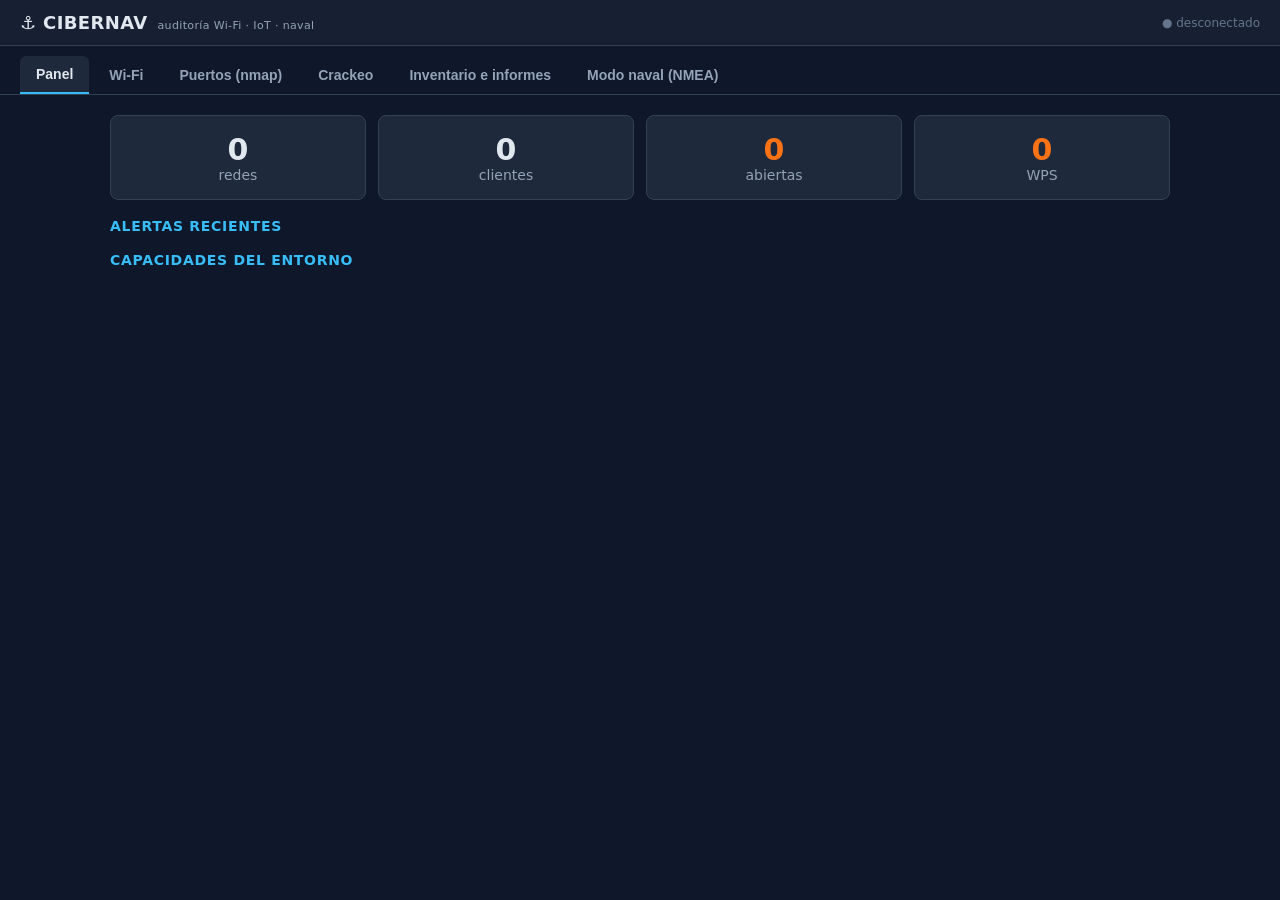
==== templates/index.html @ 63203d82 "feat: crackeo de handshakes por diccionario (aircrack-ng / hashcat) - modules/cracker.py: ataque de " ====
<!DOCTYPE html>
<html lang="es">
<head>
    <meta charset="UTF-8">
    <meta name="viewport" content="width=device-width, initial-scale=1.0">
    <title>CIBERNAV — Suite de auditoría de red</title>
    <link rel="stylesheet" href="/static/css/style.css">
</head>
<body>
<header class="topbar">
    <div class="brand">⚓ CIBERNAV<span class="tag">auditoría Wi-Fi · IoT · naval</span></div>
    <div id="ws-status" class="ws-status off">● desconectado</div>
</header>

<div id="cap-banner" class="cap-banner hidden"></div>

<nav class="tabs">
    <button class="tab active" data-tab="panel">Panel</button>
    <button class="tab" data-tab="wifi">Wi-Fi</button>
    <button class="tab" data-tab="nmap">Puertos (nmap)</button>
    <button class="tab" data-tab="crackeo">Crackeo</button>
    <button class="tab" data-tab="inventario">Inventario e informes</button>
    <button class="tab" data-tab="naval">Modo naval (NMEA)</button>
</nav>

<main>
    <!-- PANEL -->
    <section id="panel" class="panel active">
        <div class="grid-stats">
            <div class="stat"><div class="n" id="s-net">0</div>redes</div>
            <div class="stat"><div class="n" id="s-cli">0</div>clientes</div>
            <div class="stat"><div class="n warn" id="s-open">0</div>abiertas</div>
            <div class="stat"><div class="n warn" id="s-wps">0</div>WPS</div>
        </div>
        <h3>Alertas recientes</h3>
        <ul id="alerts" class="alerts"></ul>
        <h3>Capacidades del entorno</h3>
        <div id="caps" class="caps"></div>
    </section>

    <!-- WIFI -->
    <section id="wifi" class="panel">
        <div class="row">
            <select id="iface"></select>
            <button onclick="app.startMonitor()">Activar modo monitor</button>
            <button class="ghost" onclick="app.stopMonitor()">Detener</button>
            <button onclick="app.startScan()">▶ Escanear</button>
            <button class="ghost" onclick="app.stopScan()">■ Parar escaneo</button>
        </div>
        <table class="data"><thead><tr>
            <th>BSSID</th><th>ESSID</th><th>Canal</th><th>Cifrado</th><th>Señal</th><th>Acción</th>
        </tr></thead><tbody id="net-rows"></tbody></table>
        <h3>Salida de ataques</h3>
        <pre id="attack-out" class="console"></pre>
    </section>

    <!-- NMAP -->
    <section id="nmap" class="panel">
        <div class="row">
            <input id="nmap-ip" placeholder="IP objetivo (p. ej. 192.168.1.1)">
            <select id="nmap-profile">
                <option value="rápido">Rápido</option>
                <option value="estándar">Estándar</option>
                <option value="completo">Completo</option>
            </select>
            <button onclick="app.scanPorts()">Escanear puertos</button>
        </div>
        <div id="nmap-results"></div>
    </section>

    <!-- CRACKEO -->
    <section id="crackeo" class="panel">
        <p class="hint">Ataque de diccionario sobre una captura ya obtenida (handshake WPA/WPA2 o PMKID). Solo sobre redes propias o autorizadas.</p>
        <div class="row">
            <input id="wordlist" placeholder="Diccionario (por defecto: rockyou)" >
            <button class="ghost" onclick="app.loadCaptures()">↻ Actualizar capturas</button>
        </div>
        <table class="data"><thead><tr>
            <th>Captura</th><th>Tipo</th><th>Tamaño</th><th>BSSID (opcional)</th><th>Acción</th>
        </tr></thead><tbody id="capture-rows"></tbody></table>
        <div id="crack-key"></div>
        <h3>Salida del crackeo</h3>
        <pre id="crack-out" class="console"></pre>
    </section>

    <!-- INVENTARIO -->
    <section id="inventario" class="panel">
        <div class="row">
            <input id="inv-target" placeholder="Red/host (p. ej. 192.168.1.0/24)">
            <input id="inv-name" placeholder="Nombre del objetivo (p. ej. Oficina, Buque Nereida)">
            <label class="chk"><input type="checkbox" id="inv-os"> Detectar SO (sudo)</label>
            <button onclick="app.inventoryScan()">Inventariar</button>
        </div>
        <p class="hint">Genera un inventario persistente y sirve de base para los informes.</p>
        <table class="data"><thead><tr>
            <th>#</th><th>Objetivo</th><th>Tipo</th><th>Fecha</th><th>Informe</th>
        </tr></thead><tbody id="scan-rows"></tbody></table>
    </section>

    <!-- NAVAL -->
    <section id="naval" class="panel">
        <p class="hint">Prueba de concepto: comprueba si los datos de navegación (NMEA) viajan en claro por la red.</p>
        <div class="row">
            <input id="nmea-ip" placeholder="IP del multiplexor/instrumento NMEA">
            <input id="nmea-port" type="number" value="10110" style="max-width:110px">
            <button onclick="app.nmea()">Capturar</button>
            <button class="ghost" onclick="app.nmeaAuto()">Probar puertos habituales</button>
        </div>
        <div id="nmea-result"></div>
    </section>
</main>

<script src="/static/js/app.js"></script>
</body>
</html>
---- static/css/style.css ----
:root {
  --bg: #0f172a; --panel: #1e293b; --panel2: #172033; --line: #334155;
  --txt: #e2e8f0; --muted: #94a3b8; --accent: #38bdf8; --accent2: #0ea5e9;
  --crit: #ef4444; --alto: #f97316; --medio: #eab308; --bajo: #22c55e; --desc: #64748b;
}
* { box-sizing: border-box; }
body { margin: 0; background: var(--bg); color: var(--txt); font-family: system-ui, -apple-system, Segoe UI, Roboto, sans-serif; font-size: 14px; }
h3 { margin: 18px 0 8px; color: var(--accent); font-size: 14px; text-transform: uppercase; letter-spacing: .05em; }

.topbar { display: flex; justify-content: space-between; align-items: center; padding: 12px 20px; background: var(--panel2); border-bottom: 1px solid var(--line); }
.brand { font-weight: 700; font-size: 18px; letter-spacing: .02em; }
.brand .tag { font-size: 11px; font-weight: 400; color: var(--muted); margin-left: 10px; }
.ws-status { font-size: 12px; }
.ws-status.on { color: var(--bajo); }
.ws-status.off { color: var(--desc); }

.cap-banner { background: #422006; border-bottom: 1px solid #713f12; color: #fed7aa; padding: 10px 20px; font-size: 13px; }
.cap-banner.hidden { display: none; }
.cap-banner div { margin: 2px 0; }

.tabs { display: flex; gap: 4px; padding: 10px 20px 0; border-bottom: 1px solid var(--line); flex-wrap: wrap; }
.tab { background: none; border: none; color: var(--muted); padding: 10px 16px; cursor: pointer; border-radius: 6px 6px 0 0; font-size: 14px; }
.tab:hover { color: var(--txt); }
.tab.active { color: var(--txt); background: var(--panel); border-bottom: 2px solid var(--accent); }

main { padding: 20px; max-width: 1100px; margin: 0 auto; }
.panel { display: none; }
.panel.active { display: block; }

.row { display: flex; gap: 8px; flex-wrap: wrap; align-items: center; margin-bottom: 12px; }
input, select { background: var(--panel2); border: 1px solid var(--line); color: var(--txt); padding: 9px 11px; border-radius: 6px; font-size: 14px; }
input { flex: 1; min-width: 160px; }
.chk { color: var(--muted); display: flex; align-items: center; gap: 6px; }
button { background: var(--accent2); border: none; color: #08131f; font-weight: 600; padding: 9px 14px; border-radius: 6px; cursor: pointer; font-size: 14px; }
button:hover { background: var(--accent); }
button.ghost { background: transparent; border: 1px solid var(--line); color: var(--muted); }
button.mini, a.mini { background: transparent; border: 1px solid var(--line); color: var(--accent); padding: 3px 9px; font-size: 12px; border-radius: 5px; text-decoration: none; }

.grid-stats { display: grid; grid-template-columns: repeat(4, 1fr); gap: 12px; }
.stat { background: var(--panel); border: 1px solid var(--line); border-radius: 8px; padding: 16px; text-align: center; color: var(--muted); }
.stat .n { font-size: 30px; font-weight: 700; color: var(--txt); }
.stat .n.warn { color: var(--alto); }

.alerts { list-style: none; padding: 0; margin: 0; }
.alerts li { background: var(--panel); border-left: 3px solid var(--desc); padding: 7px 12px; margin-bottom: 4px; border-radius: 4px; }
.alerts li small { color: var(--muted); }
.lvl-critical { border-color: var(--crit); }
.lvl-high, .lvl-warning { border-color: var(--alto); }
.lvl-info { border-color: var(--accent2); }

.caps { display: flex; flex-wrap: wrap; gap: 8px; }
.cap { padding: 5px 10px; border-radius: 6px; font-size: 12px; border: 1px solid var(--line); }
.cap.ok { color: var(--bajo); } .cap.no { color: var(--desc); }

table.data { width: 100%; border-collapse: collapse; margin-top: 8px; }
table.data th, table.data td { text-align: left; padding: 8px 10px; border-bottom: 1px solid var(--line); }
table.data th { color: var(--muted); font-weight: 600; font-size: 12px; text-transform: uppercase; }
.mono { font-family: ui-monospace, Menlo, monospace; font-size: 12px; }

.console { background: #05080f; border: 1px solid var(--line); border-radius: 6px; padding: 12px; min-height: 120px; max-height: 300px; overflow: auto; font-family: ui-monospace, Menlo, monospace; font-size: 12px; color: #86efac; white-space: pre-wrap; }

.finding { background: var(--panel); border: 1px solid var(--line); border-left: 4px solid var(--desc); border-radius: 6px; padding: 12px 14px; margin-bottom: 10px; }
.finding.r-crit { border-left-color: var(--crit); }
.finding.r-alto { border-left-color: var(--alto); }
.finding.r-medio { border-left-color: var(--medio); }
.finding.r-bajo { border-left-color: var(--bajo); }
.finding .fh { display: flex; align-items: center; gap: 10px; margin-bottom: 6px; }
.finding .port { color: var(--muted); font-family: ui-monospace, monospace; font-size: 12px; }
.finding .rec { color: var(--accent); font-size: 13px; }
.finding p { margin: 4px 0; }
.badge { font-size: 11px; padding: 2px 8px; border-radius: 10px; font-weight: 700; margin-left: auto; }
.badge.crit { background: var(--crit); color: #fff; } .badge.alto { background: var(--alto); color: #1a1a1a; }
.badge.medio { background: var(--medio); color: #1a1a1a; } .badge.bajo { background: var(--bajo); color: #08131f; }
.badge.desc { background: var(--desc); color: #fff; }
ul.nmea { list-style: none; padding: 8px; margin: 6px 0; background: #05080f; border-radius: 6px; }
ul.nmea li { padding: 2px 0; }

.hint { color: var(--muted); font-size: 13px; }
.err { color: var(--crit); }
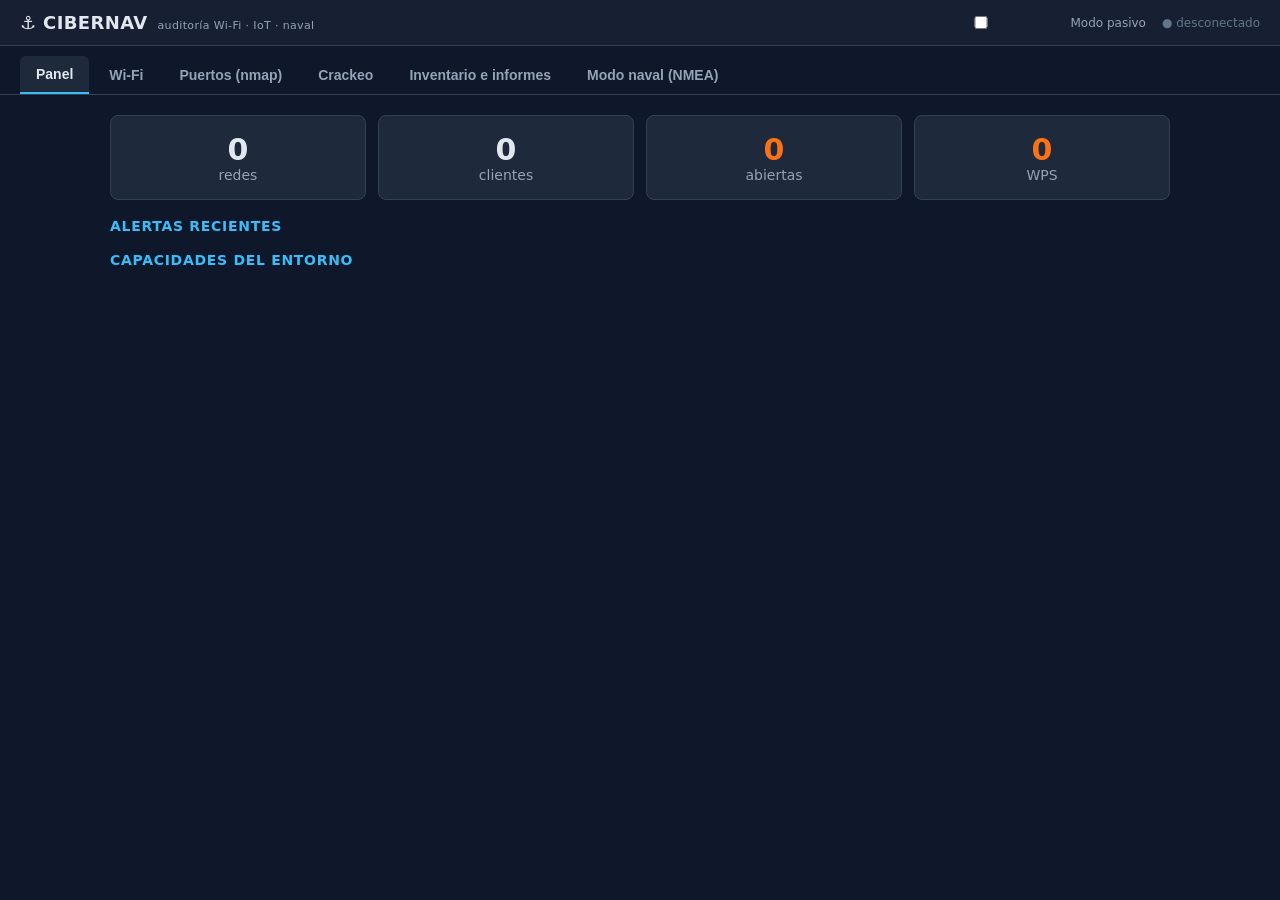
==== commit 2d502fd4: "feat: diff entre escaneos y modo pasivo - database: comparar_escaneos() detecta dispositivos nuevos/" ====
--- a/templates/index.html
+++ b/templates/index.html
@@ -9,7 +9,12 @@
 <body>
 <header class="topbar">
     <div class="brand">⚓ CIBERNAV<span class="tag">auditoría Wi-Fi · IoT · naval</span></div>
-    <div id="ws-status" class="ws-status off">● desconectado</div>
+    <div class="topright">
+        <label class="passive-toggle" title="Bloquea ataques y crackeo; solo análisis pasivo">
+            <input type="checkbox" id="passive-chk" onchange="app.setPassive(this.checked)"> Modo pasivo
+        </label>
+        <span id="ws-status" class="ws-status off">● desconectado</span>
+    </div>
 </header>
 
 <div id="cap-banner" class="cap-banner hidden"></div>
@@ -95,6 +100,16 @@
         <table class="data"><thead><tr>
             <th>#</th><th>Objetivo</th><th>Tipo</th><th>Fecha</th><th>Informe</th>
         </tr></thead><tbody id="scan-rows"></tbody></table>
+
+        <h3>Comparar escaneos (diff)</h3>
+        <p class="hint">Ve qué ha cambiado entre dos escaneos: dispositivos nuevos, desaparecidos y puertos abiertos/cerrados.</p>
+        <div class="row">
+            <select id="diff-base"></select>
+            <span class="hint">vs</span>
+            <select id="diff-target"></select>
+            <button onclick="app.diff()">Comparar</button>
+        </div>
+        <div id="diff-result"></div>
     </section>
 
     <!-- NAVAL -->
--- a/static/css/style.css
+++ b/static/css/style.css
@@ -10,6 +10,8 @@
 .topbar { display: flex; justify-content: space-between; align-items: center; padding: 12px 20px; background: var(--panel2); border-bottom: 1px solid var(--line); }
 .brand { font-weight: 700; font-size: 18px; letter-spacing: .02em; }
 .brand .tag { font-size: 11px; font-weight: 400; color: var(--muted); margin-left: 10px; }
+.topright { display: flex; align-items: center; gap: 16px; }
+.passive-toggle { font-size: 12px; color: var(--muted); display: flex; align-items: center; gap: 6px; cursor: pointer; }
 .ws-status { font-size: 12px; }
 .ws-status.on { color: var(--bajo); }
 .ws-status.off { color: var(--desc); }
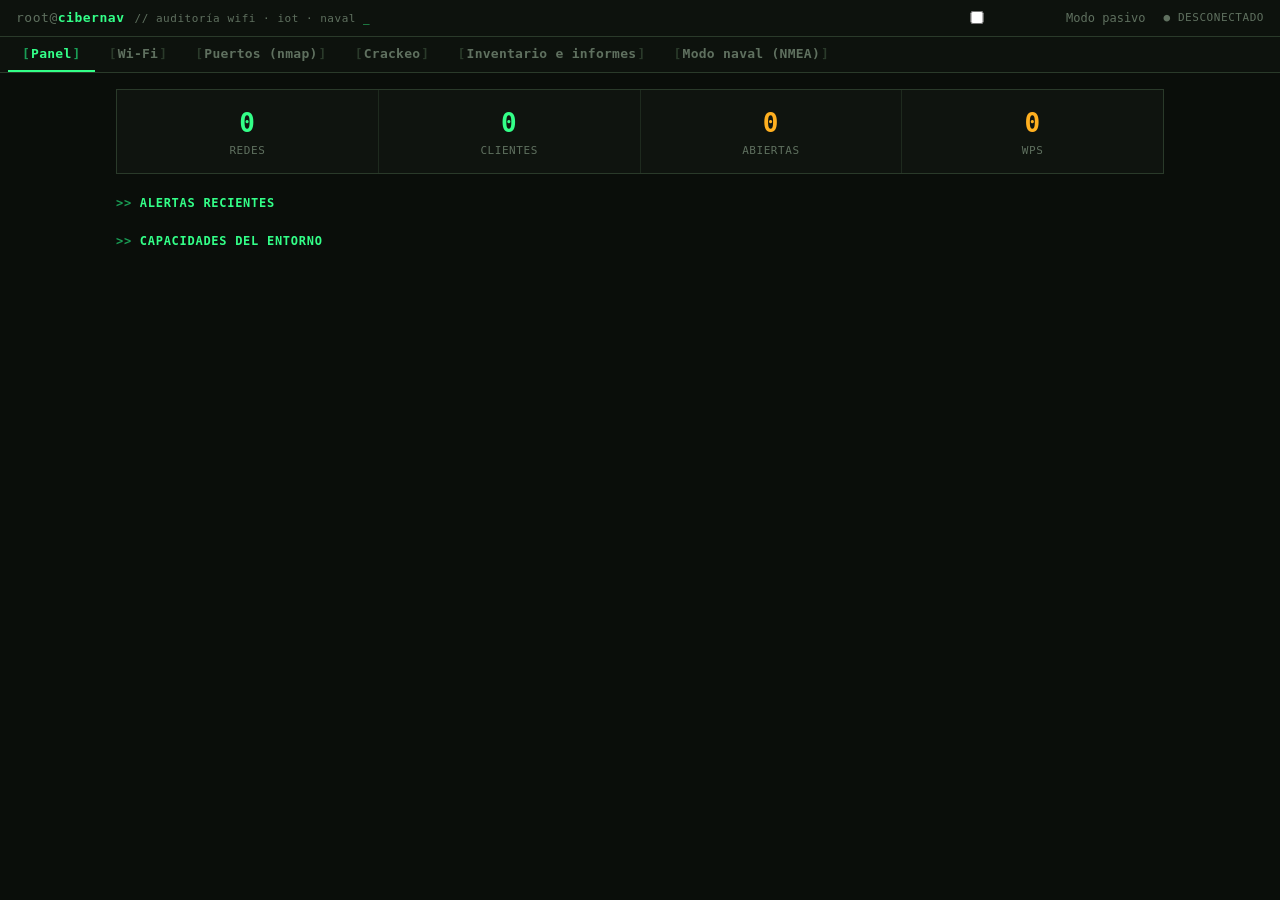
==== commit adc80f28: "style: rediseño de la interfaz con estética de terminal Reescribe la hoja de estilos a un look de co" ====
--- a/templates/index.html
+++ b/templates/index.html
@@ -8,7 +8,7 @@
 </head>
 <body>
 <header class="topbar">
-    <div class="brand">⚓ CIBERNAV<span class="tag">auditoría Wi-Fi · IoT · naval</span></div>
+    <div class="brand">cibernav<span class="tag">auditoría wifi · iot · naval</span></div>
     <div class="topright">
         <label class="passive-toggle" title="Bloquea ataques y crackeo; solo análisis pasivo">
             <input type="checkbox" id="passive-chk" onchange="app.setPassive(this.checked)"> Modo pasivo
--- a/static/css/style.css
+++ b/static/css/style.css
@@ -1,81 +1,164 @@
+/* CIBERNAV — estética de terminal. Monoespaciada, sobria, densa.
+   Sin dependencias externas: usa la pila de fuentes mono del sistema. */
 :root {
-  --bg: #0f172a; --panel: #1e293b; --panel2: #172033; --line: #334155;
-  --txt: #e2e8f0; --muted: #94a3b8; --accent: #38bdf8; --accent2: #0ea5e9;
-  --crit: #ef4444; --alto: #f97316; --medio: #eab308; --bajo: #22c55e; --desc: #64748b;
+  --bg: #0a0e0a;
+  --bg2: #0d120d;
+  --panel: #0f140f;
+  --line: #1e2a1e;
+  --line2: #2a3a2a;
+  --txt: #b8c9b8;
+  --dim: #5f705f;
+  --grn: #33ff88;
+  --grn-d: #1a9d55;
+  --amber: #ffb020;
+  --red: #ff4d4d;
+  --cyan: #38e0e0;
 }
 * { box-sizing: border-box; }
-body { margin: 0; background: var(--bg); color: var(--txt); font-family: system-ui, -apple-system, Segoe UI, Roboto, sans-serif; font-size: 14px; }
-h3 { margin: 18px 0 8px; color: var(--accent); font-size: 14px; text-transform: uppercase; letter-spacing: .05em; }
+html, body { margin: 0; }
+body {
+  background: var(--bg);
+  color: var(--txt);
+  font-family: ui-monospace, "JetBrains Mono", "SF Mono", Menlo, Consolas, "DejaVu Sans Mono", monospace;
+  font-size: 13px;
+  line-height: 1.5;
+  -webkit-font-smoothing: antialiased;
+}
+::selection { background: var(--grn-d); color: #000; }
 
-.topbar { display: flex; justify-content: space-between; align-items: center; padding: 12px 20px; background: var(--panel2); border-bottom: 1px solid var(--line); }
-.brand { font-weight: 700; font-size: 18px; letter-spacing: .02em; }
-.brand .tag { font-size: 11px; font-weight: 400; color: var(--muted); margin-left: 10px; }
-.topright { display: flex; align-items: center; gap: 16px; }
-.passive-toggle { font-size: 12px; color: var(--muted); display: flex; align-items: center; gap: 6px; cursor: pointer; }
-.ws-status { font-size: 12px; }
-.ws-status.on { color: var(--bajo); }
-.ws-status.off { color: var(--desc); }
+/* --- barra superior --- */
+.topbar {
+  display: flex; justify-content: space-between; align-items: center;
+  padding: 8px 16px; background: var(--bg2);
+  border-bottom: 1px solid var(--line2);
+}
+.brand { font-weight: 700; color: var(--grn); letter-spacing: .04em; }
+.brand::before { content: "root@"; color: var(--dim); font-weight: 400; }
+.brand .tag { color: var(--dim); font-weight: 400; margin-left: 10px; font-size: 11px; }
+.brand .tag::after { content: " _"; color: var(--grn); animation: blink 1.1s step-end infinite; }
+@keyframes blink { 50% { opacity: 0; } }
+.brand .tag::before { content: "// "; }
+.topright { display: flex; align-items: center; gap: 18px; }
+.passive-toggle { font-size: 12px; color: var(--dim); display: flex; align-items: center; gap: 6px; cursor: pointer; }
+.passive-toggle input { accent-color: var(--amber); }
+.ws-status { font-size: 11px; letter-spacing: .05em; text-transform: uppercase; }
+.ws-status.on { color: var(--grn); }
+.ws-status.off { color: var(--dim); }
 
-.cap-banner { background: #422006; border-bottom: 1px solid #713f12; color: #fed7aa; padding: 10px 20px; font-size: 13px; }
+/* --- banner de avisos --- */
+.cap-banner {
+  background: #140f04; border-bottom: 1px solid #3a2a08; color: var(--amber);
+  padding: 8px 16px; font-size: 12px;
+}
 .cap-banner.hidden { display: none; }
-.cap-banner div { margin: 2px 0; }
+.cap-banner div { margin: 1px 0; }
 
-.tabs { display: flex; gap: 4px; padding: 10px 20px 0; border-bottom: 1px solid var(--line); flex-wrap: wrap; }
-.tab { background: none; border: none; color: var(--muted); padding: 10px 16px; cursor: pointer; border-radius: 6px 6px 0 0; font-size: 14px; }
+/* --- pestañas --- */
+.tabs { display: flex; gap: 0; padding: 0 8px; background: var(--bg2); border-bottom: 1px solid var(--line2); flex-wrap: wrap; }
+.tab {
+  background: none; border: none; border-bottom: 2px solid transparent;
+  color: var(--dim); padding: 9px 14px; cursor: pointer;
+  font-family: inherit; font-size: 13px; letter-spacing: .02em;
+}
+.tab::before { content: "["; color: var(--line2); margin-right: 1px; }
+.tab::after  { content: "]"; color: var(--line2); margin-left: 1px; }
 .tab:hover { color: var(--txt); }
-.tab.active { color: var(--txt); background: var(--panel); border-bottom: 2px solid var(--accent); }
+.tab.active { color: var(--grn); border-bottom-color: var(--grn); }
+.tab.active::before, .tab.active::after { color: var(--grn-d); }
 
-main { padding: 20px; max-width: 1100px; margin: 0 auto; }
+main { padding: 16px; max-width: 1080px; margin: 0 auto; }
 .panel { display: none; }
 .panel.active { display: block; }
 
-.row { display: flex; gap: 8px; flex-wrap: wrap; align-items: center; margin-bottom: 12px; }
-input, select { background: var(--panel2); border: 1px solid var(--line); color: var(--txt); padding: 9px 11px; border-radius: 6px; font-size: 14px; }
+h3 {
+  margin: 20px 0 8px; color: var(--grn); font-size: 12px;
+  font-weight: 600; letter-spacing: .06em; text-transform: uppercase;
+}
+h3::before { content: ">> "; color: var(--grn-d); }
+
+/* --- formularios --- */
+.row { display: flex; gap: 8px; flex-wrap: wrap; align-items: center; margin-bottom: 10px; }
+input, select {
+  background: #060906; border: 1px solid var(--line2); color: var(--txt);
+  padding: 7px 10px; font-family: inherit; font-size: 13px; border-radius: 0;
+}
 input { flex: 1; min-width: 160px; }
-.chk { color: var(--muted); display: flex; align-items: center; gap: 6px; }
-button { background: var(--accent2); border: none; color: #08131f; font-weight: 600; padding: 9px 14px; border-radius: 6px; cursor: pointer; font-size: 14px; }
-button:hover { background: var(--accent); }
-button.ghost { background: transparent; border: 1px solid var(--line); color: var(--muted); }
-button.mini, a.mini { background: transparent; border: 1px solid var(--line); color: var(--accent); padding: 3px 9px; font-size: 12px; border-radius: 5px; text-decoration: none; }
+input:focus, select:focus { outline: none; border-color: var(--grn-d); }
+input::placeholder { color: var(--dim); }
+.chk { color: var(--dim); display: flex; align-items: center; gap: 6px; }
 
-.grid-stats { display: grid; grid-template-columns: repeat(4, 1fr); gap: 12px; }
-.stat { background: var(--panel); border: 1px solid var(--line); border-radius: 8px; padding: 16px; text-align: center; color: var(--muted); }
-.stat .n { font-size: 30px; font-weight: 700; color: var(--txt); }
-.stat .n.warn { color: var(--alto); }
+button {
+  background: transparent; border: 1px solid var(--grn-d); color: var(--grn);
+  font-family: inherit; font-weight: 600; padding: 7px 14px; cursor: pointer;
+  border-radius: 0; font-size: 13px; letter-spacing: .02em;
+}
+button:hover { background: var(--grn-d); color: #000; }
+button.ghost { border-color: var(--line2); color: var(--dim); }
+button.ghost:hover { background: var(--line); color: var(--txt); }
+button.mini, a.mini {
+  background: transparent; border: 1px solid var(--line2); color: var(--cyan);
+  padding: 2px 8px; font-size: 12px; text-decoration: none; cursor: pointer;
+}
+button.mini:hover, a.mini:hover { border-color: var(--cyan); }
 
+/* --- KPIs --- */
+.grid-stats { display: grid; grid-template-columns: repeat(4, 1fr); gap: 1px; background: var(--line); border: 1px solid var(--line2); }
+.stat { background: var(--panel); padding: 14px; text-align: center; color: var(--dim); font-size: 11px; text-transform: uppercase; letter-spacing: .05em; }
+.stat .n { font-size: 26px; font-weight: 700; color: var(--grn); display: block; }
+.stat .n.warn { color: var(--amber); }
+
+/* --- alertas --- */
 .alerts { list-style: none; padding: 0; margin: 0; }
-.alerts li { background: var(--panel); border-left: 3px solid var(--desc); padding: 7px 12px; margin-bottom: 4px; border-radius: 4px; }
-.alerts li small { color: var(--muted); }
-.lvl-critical { border-color: var(--crit); }
-.lvl-high, .lvl-warning { border-color: var(--alto); }
-.lvl-info { border-color: var(--accent2); }
+.alerts li { background: var(--panel); border-left: 2px solid var(--dim); padding: 5px 10px; margin-bottom: 2px; font-size: 12px; }
+.alerts li b { color: var(--dim); margin-right: 6px; }
+.alerts li small { color: var(--dim); float: right; }
+.alerts li::before { content: "· "; color: var(--dim); }
+.lvl-critical { border-color: var(--red); } .lvl-critical b { color: var(--red); }
+.lvl-high, .lvl-warning { border-color: var(--amber); } .lvl-high b, .lvl-warning b { color: var(--amber); }
+.lvl-info { border-color: var(--grn-d); } .lvl-info b { color: var(--grn); }
 
-.caps { display: flex; flex-wrap: wrap; gap: 8px; }
-.cap { padding: 5px 10px; border-radius: 6px; font-size: 12px; border: 1px solid var(--line); }
-.cap.ok { color: var(--bajo); } .cap.no { color: var(--desc); }
+/* --- capacidades --- */
+.caps { display: flex; flex-wrap: wrap; gap: 6px; }
+.cap { padding: 3px 8px; font-size: 11px; border: 1px solid var(--line2); background: var(--panel); }
+.cap.ok { color: var(--grn); border-color: var(--grn-d); }
+.cap.no { color: var(--dim); }
 
-table.data { width: 100%; border-collapse: collapse; margin-top: 8px; }
-table.data th, table.data td { text-align: left; padding: 8px 10px; border-bottom: 1px solid var(--line); }
-table.data th { color: var(--muted); font-weight: 600; font-size: 12px; text-transform: uppercase; }
-.mono { font-family: ui-monospace, Menlo, monospace; font-size: 12px; }
+/* --- tablas --- */
+table.data { width: 100%; border-collapse: collapse; margin-top: 6px; font-size: 12px; }
+table.data th, table.data td { text-align: left; padding: 6px 10px; border-bottom: 1px solid var(--line); }
+table.data th { color: var(--grn-d); font-weight: 600; font-size: 11px; text-transform: uppercase; letter-spacing: .04em; border-bottom-color: var(--line2); }
+table.data tr:hover td { background: var(--panel); }
+.mono { font-family: inherit; color: var(--cyan); }
 
-.console { background: #05080f; border: 1px solid var(--line); border-radius: 6px; padding: 12px; min-height: 120px; max-height: 300px; overflow: auto; font-family: ui-monospace, Menlo, monospace; font-size: 12px; color: #86efac; white-space: pre-wrap; }
+/* --- consola --- */
+.console {
+  background: #050805; border: 1px solid var(--line2); padding: 10px;
+  min-height: 120px; max-height: 320px; overflow: auto;
+  font-family: inherit; font-size: 12px; color: var(--grn); white-space: pre-wrap;
+}
+.console:empty::before { content: "// esperando salida..."; color: var(--dim); }
 
-.finding { background: var(--panel); border: 1px solid var(--line); border-left: 4px solid var(--desc); border-radius: 6px; padding: 12px 14px; margin-bottom: 10px; }
-.finding.r-crit { border-left-color: var(--crit); }
-.finding.r-alto { border-left-color: var(--alto); }
-.finding.r-medio { border-left-color: var(--medio); }
-.finding.r-bajo { border-left-color: var(--bajo); }
-.finding .fh { display: flex; align-items: center; gap: 10px; margin-bottom: 6px; }
-.finding .port { color: var(--muted); font-family: ui-monospace, monospace; font-size: 12px; }
-.finding .rec { color: var(--accent); font-size: 13px; }
-.finding p { margin: 4px 0; }
-.badge { font-size: 11px; padding: 2px 8px; border-radius: 10px; font-weight: 700; margin-left: auto; }
-.badge.crit { background: var(--crit); color: #fff; } .badge.alto { background: var(--alto); color: #1a1a1a; }
-.badge.medio { background: var(--medio); color: #1a1a1a; } .badge.bajo { background: var(--bajo); color: #08131f; }
-.badge.desc { background: var(--desc); color: #fff; }
-ul.nmea { list-style: none; padding: 8px; margin: 6px 0; background: #05080f; border-radius: 6px; }
-ul.nmea li { padding: 2px 0; }
+/* --- hallazgos --- */
+.finding { background: var(--panel); border: 1px solid var(--line); border-left: 3px solid var(--dim); padding: 10px 12px; margin-bottom: 6px; }
+.finding.r-crit { border-left-color: var(--red); }
+.finding.r-alto { border-left-color: var(--amber); }
+.finding.r-medio { border-left-color: #d0c020; }
+.finding.r-bajo { border-left-color: var(--grn-d); }
+.finding .fh { display: flex; align-items: center; gap: 10px; margin-bottom: 4px; }
+.finding .fh b { color: var(--txt); }
+.finding .port { color: var(--dim); font-size: 12px; }
+.finding .rec { color: var(--grn); font-size: 12px; }
+.finding .rec::before { content: ""; }
+.finding p { margin: 3px 0; }
+.badge { font-size: 10px; padding: 1px 7px; font-weight: 700; margin-left: auto; letter-spacing: .05em; border: 1px solid; }
+.badge.crit { color: var(--red); border-color: var(--red); }
+.badge.alto { color: var(--amber); border-color: var(--amber); }
+.badge.medio { color: #d0c020; border-color: #d0c020; }
+.badge.bajo { color: var(--grn); border-color: var(--grn-d); }
+.badge.desc { color: var(--dim); border-color: var(--line2); }
+ul.nmea { list-style: none; padding: 8px; margin: 6px 0; background: #050805; border: 1px solid var(--line); }
+ul.nmea li { padding: 1px 0; font-size: 12px; }
 
-.hint { color: var(--muted); font-size: 13px; }
-.err { color: var(--crit); }
+.hint { color: var(--dim); font-size: 12px; }
+.hint::before { content: "# "; }
+.err { color: var(--red); }
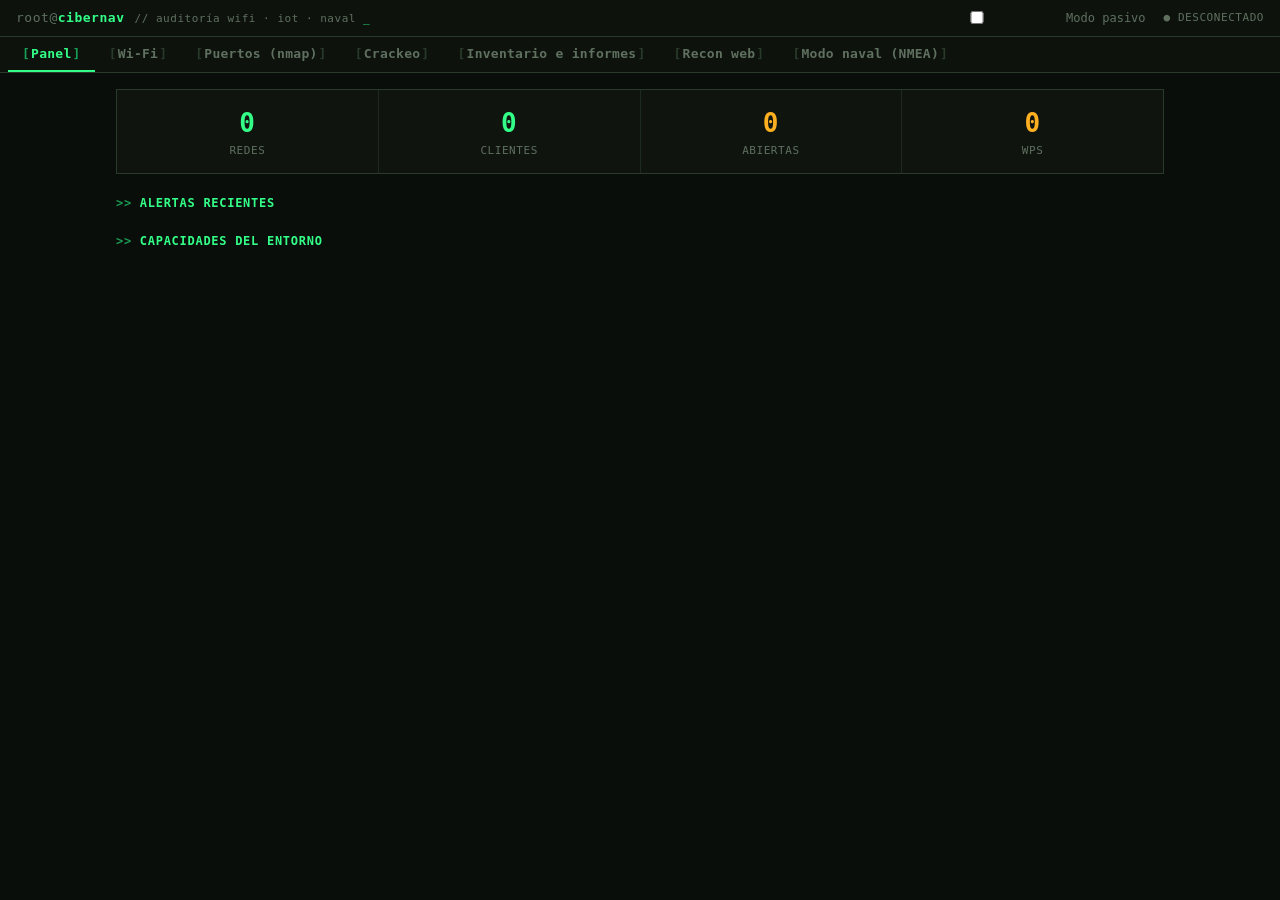
==== commit 595b327f: "feat: módulo de reconocimiento web (OSINT pasivo + fase activa) Nueva pestaña 'Recon web' para audit" ====
--- a/templates/index.html
+++ b/templates/index.html
@@ -25,6 +25,7 @@
     <button class="tab" data-tab="nmap">Puertos (nmap)</button>
     <button class="tab" data-tab="crackeo">Crackeo</button>
     <button class="tab" data-tab="inventario">Inventario e informes</button>
+    <button class="tab" data-tab="recon">Recon web</button>
     <button class="tab" data-tab="naval">Modo naval (NMEA)</button>
 </nav>
 
@@ -51,6 +52,8 @@
             <button class="ghost" onclick="app.stopMonitor()">Detener</button>
             <button onclick="app.startScan()">▶ Escanear</button>
             <button class="ghost" onclick="app.stopScan()">■ Parar escaneo</button>
+            <button class="ghost" onclick="app.wpsScan()">Detectar WPS (wash)</button>
+            <a class="mini" href="/api/report/wifi" target="_blank" style="padding:7px 12px">Informe Wi-Fi</a>
         </div>
         <table class="data"><thead><tr>
             <th>BSSID</th><th>ESSID</th><th>Canal</th><th>Cifrado</th><th>Señal</th><th>Acción</th>
@@ -68,7 +71,14 @@
                 <option value="estándar">Estándar</option>
                 <option value="completo">Completo</option>
             </select>
+            <label class="chk" title="Consulta las versiones contra Vulners.com (requiere Internet)"><input type="checkbox" id="nmap-vulners"> vulners</label>
             <button onclick="app.scanPorts()">Escanear puertos</button>
+        </div>
+        <div class="row cvebar">
+            <span id="cve-info" class="hint"></span>
+            <input id="cve-url" placeholder="URL de feed de CVEs (JSON)">
+            <button class="ghost" onclick="app.updateCves()">Actualizar CVEs</button>
+            <button class="ghost" onclick="app.reloadCves()">Recargar</button>
         </div>
         <div id="nmap-results"></div>
     </section>
@@ -112,6 +122,22 @@
         <div id="diff-result"></div>
     </section>
 
+    <!-- RECON WEB -->
+    <section id="recon" class="panel">
+        <p class="hint">Reconocimiento de un dominio. La fase pasiva usa fuentes públicas (no toca el servidor); la activa sí lo interroga — úsala solo sobre dominios propios o autorizados. La fase activa se bloquea en modo pasivo.</p>
+        <div class="row">
+            <input id="recon-domain" placeholder="dominio (p. ej. faroladigital.es)">
+            <label class="chk"><input type="checkbox" id="recon-wpscan" checked> WordPress (wpscan)</label>
+            <button onclick="app.reconPasivo()">Fase pasiva (OSINT)</button>
+            <button class="ghost" onclick="app.reconActivo()">Fase activa</button>
+        </div>
+        <div class="row">
+            <input id="recon-sploit" placeholder="buscar en Exploit-DB (p. ej. 'apache 2.4.49')">
+            <button class="ghost" onclick="app.searchsploit()">searchsploit</button>
+        </div>
+        <div id="recon-result"></div>
+    </section>
+
     <!-- NAVAL -->
     <section id="naval" class="panel">
         <p class="hint">Prueba de concepto: comprueba si los datos de navegación (NMEA) viajan en claro por la red.</p>
--- a/static/css/style.css
+++ b/static/css/style.css
@@ -150,6 +150,8 @@
 .finding .rec { color: var(--grn); font-size: 12px; }
 .finding .rec::before { content: ""; }
 .finding p { margin: 3px 0; }
+.finding .cve { color: var(--red); font-size: 12px; background: #140606; border: 1px solid #3a1010; padding: 4px 8px; margin-top: 5px; }
+.finding .cve b { color: var(--red); }
 .badge { font-size: 10px; padding: 1px 7px; font-weight: 700; margin-left: auto; letter-spacing: .05em; border: 1px solid; }
 .badge.crit { color: var(--red); border-color: var(--red); }
 .badge.alto { color: var(--amber); border-color: var(--amber); }
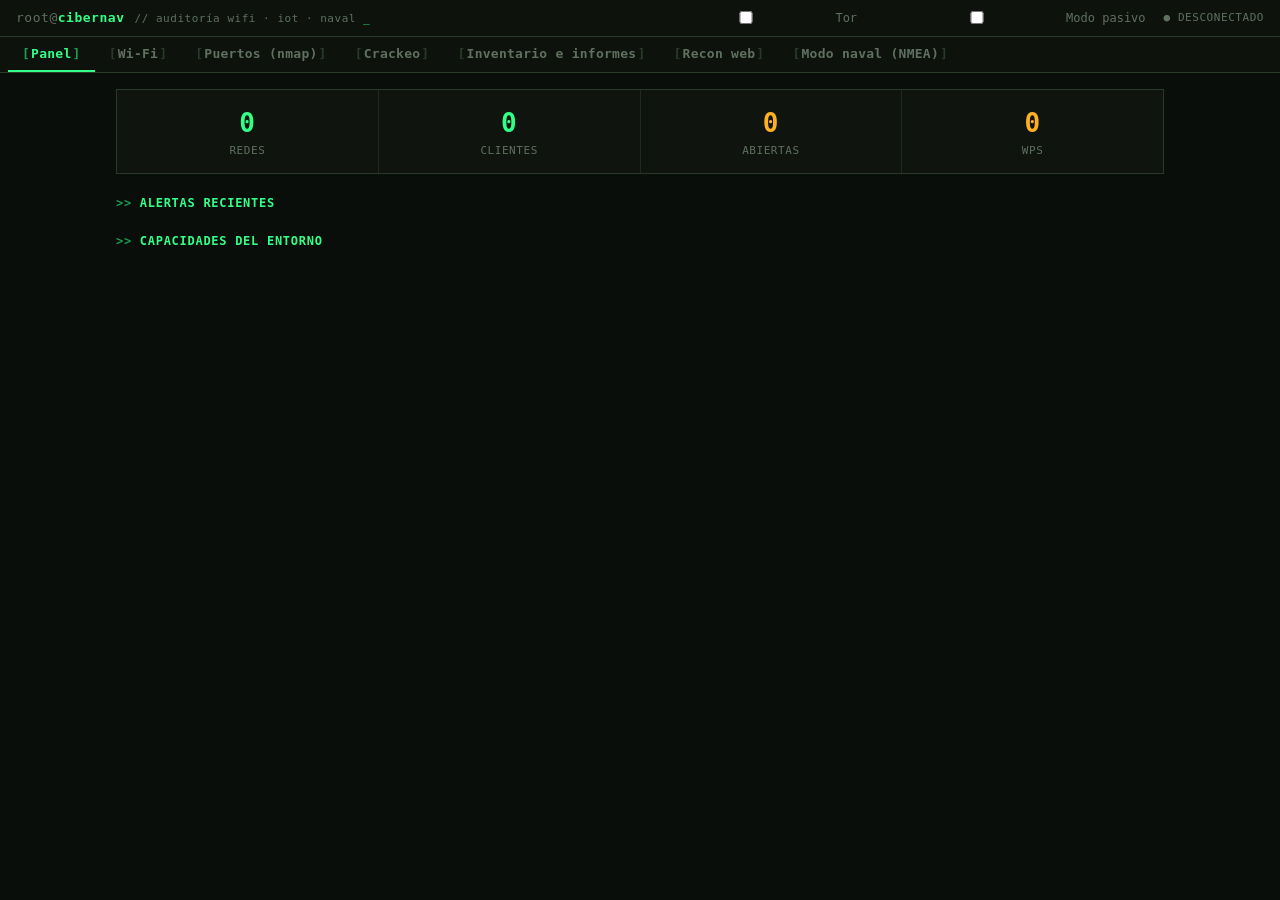
==== commit 81d81818: "feat: salida por Tor para anonimizar el tráfico saliente - modules/tor.py: interruptor de salida por" ====
--- a/templates/index.html
+++ b/templates/index.html
@@ -10,6 +10,10 @@
 <header class="topbar">
     <div class="brand">cibernav<span class="tag">auditoría wifi · iot · naval</span></div>
     <div class="topright">
+        <label class="passive-toggle" title="Enruta el tráfico saliente por Tor (recon web + HTTP de la app)">
+            <input type="checkbox" id="tor-chk" onchange="app.setTor(this.checked)"> Tor
+        </label>
+        <span id="tor-status" class="ws-status off" title="Estado de la salida por Tor"></span>
         <label class="passive-toggle" title="Bloquea ataques y crackeo; solo análisis pasivo">
             <input type="checkbox" id="passive-chk" onchange="app.setPassive(this.checked)"> Modo pasivo
         </label>
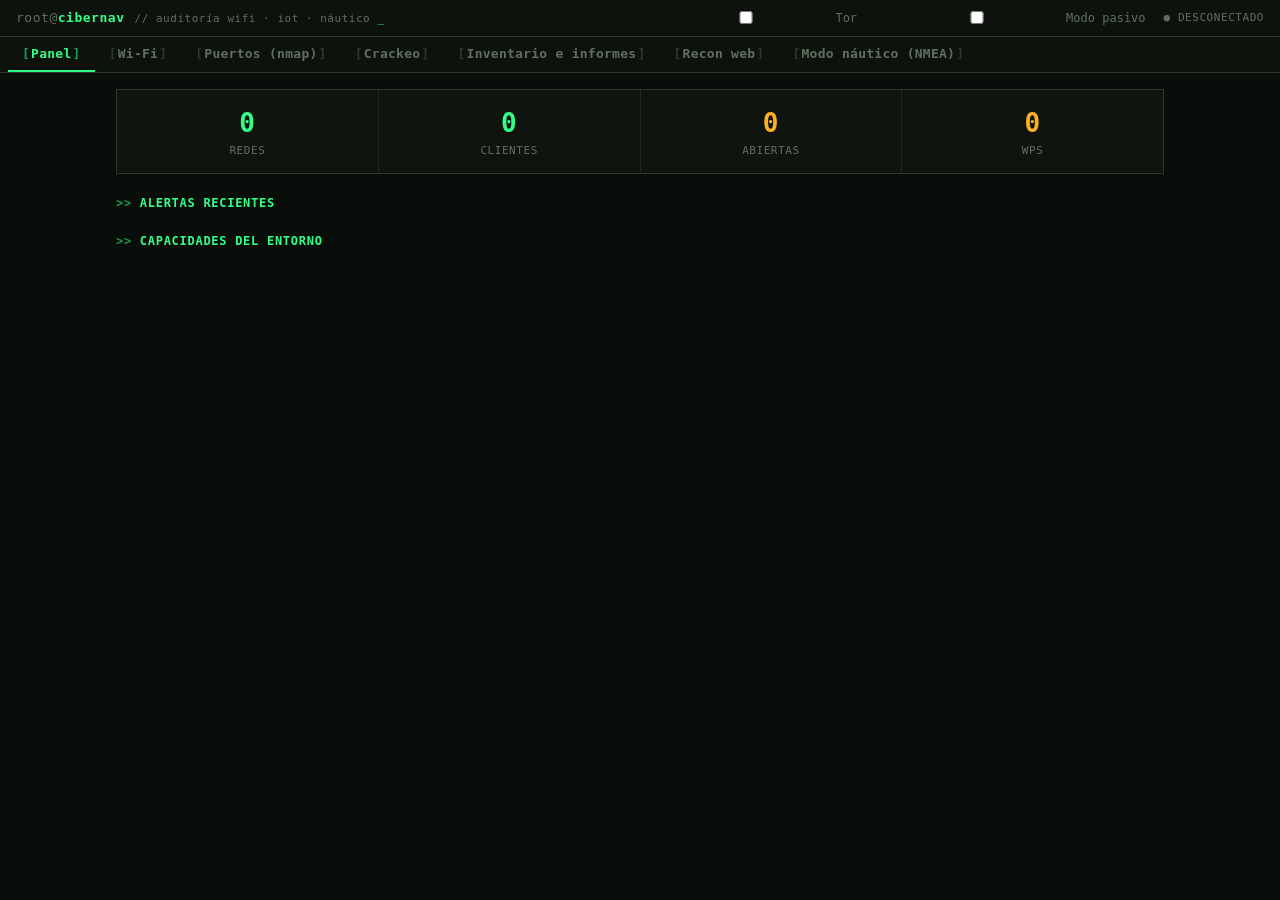
==== commit 4fa1d34a: "docs: neutralizar terminología (náutica civil, sin lenguaje militar) - Elimina docs/plan-implementac" ====
--- a/templates/index.html
+++ b/templates/index.html
@@ -8,7 +8,7 @@
 </head>
 <body>
 <header class="topbar">
-    <div class="brand">cibernav<span class="tag">auditoría wifi · iot · naval</span></div>
+    <div class="brand">cibernav<span class="tag">auditoría wifi · iot · náutico</span></div>
     <div class="topright">
         <label class="passive-toggle" title="Enruta el tráfico saliente por Tor (recon web + HTTP de la app)">
             <input type="checkbox" id="tor-chk" onchange="app.setTor(this.checked)"> Tor
@@ -30,7 +30,7 @@
     <button class="tab" data-tab="crackeo">Crackeo</button>
     <button class="tab" data-tab="inventario">Inventario e informes</button>
     <button class="tab" data-tab="recon">Recon web</button>
-    <button class="tab" data-tab="naval">Modo naval (NMEA)</button>
+    <button class="tab" data-tab="nautico">Modo náutico (NMEA)</button>
 </nav>
 
 <main>
@@ -106,7 +106,7 @@
     <section id="inventario" class="panel">
         <div class="row">
             <input id="inv-target" placeholder="Red/host (p. ej. 192.168.1.0/24)">
-            <input id="inv-name" placeholder="Nombre del objetivo (p. ej. Oficina, Buque Nereida)">
+            <input id="inv-name" placeholder="Nombre del objetivo (p. ej. Oficina, Barco de Ana)">
             <label class="chk"><input type="checkbox" id="inv-os"> Detectar SO (sudo)</label>
             <button onclick="app.inventoryScan()">Inventariar</button>
         </div>
@@ -142,8 +142,8 @@
         <div id="recon-result"></div>
     </section>
 
-    <!-- NAVAL -->
-    <section id="naval" class="panel">
+    <!-- NÁUTICO -->
+    <section id="nautico" class="panel">
         <p class="hint">Prueba de concepto: comprueba si los datos de navegación (NMEA) viajan en claro por la red.</p>
         <div class="row">
             <input id="nmea-ip" placeholder="IP del multiplexor/instrumento NMEA">
